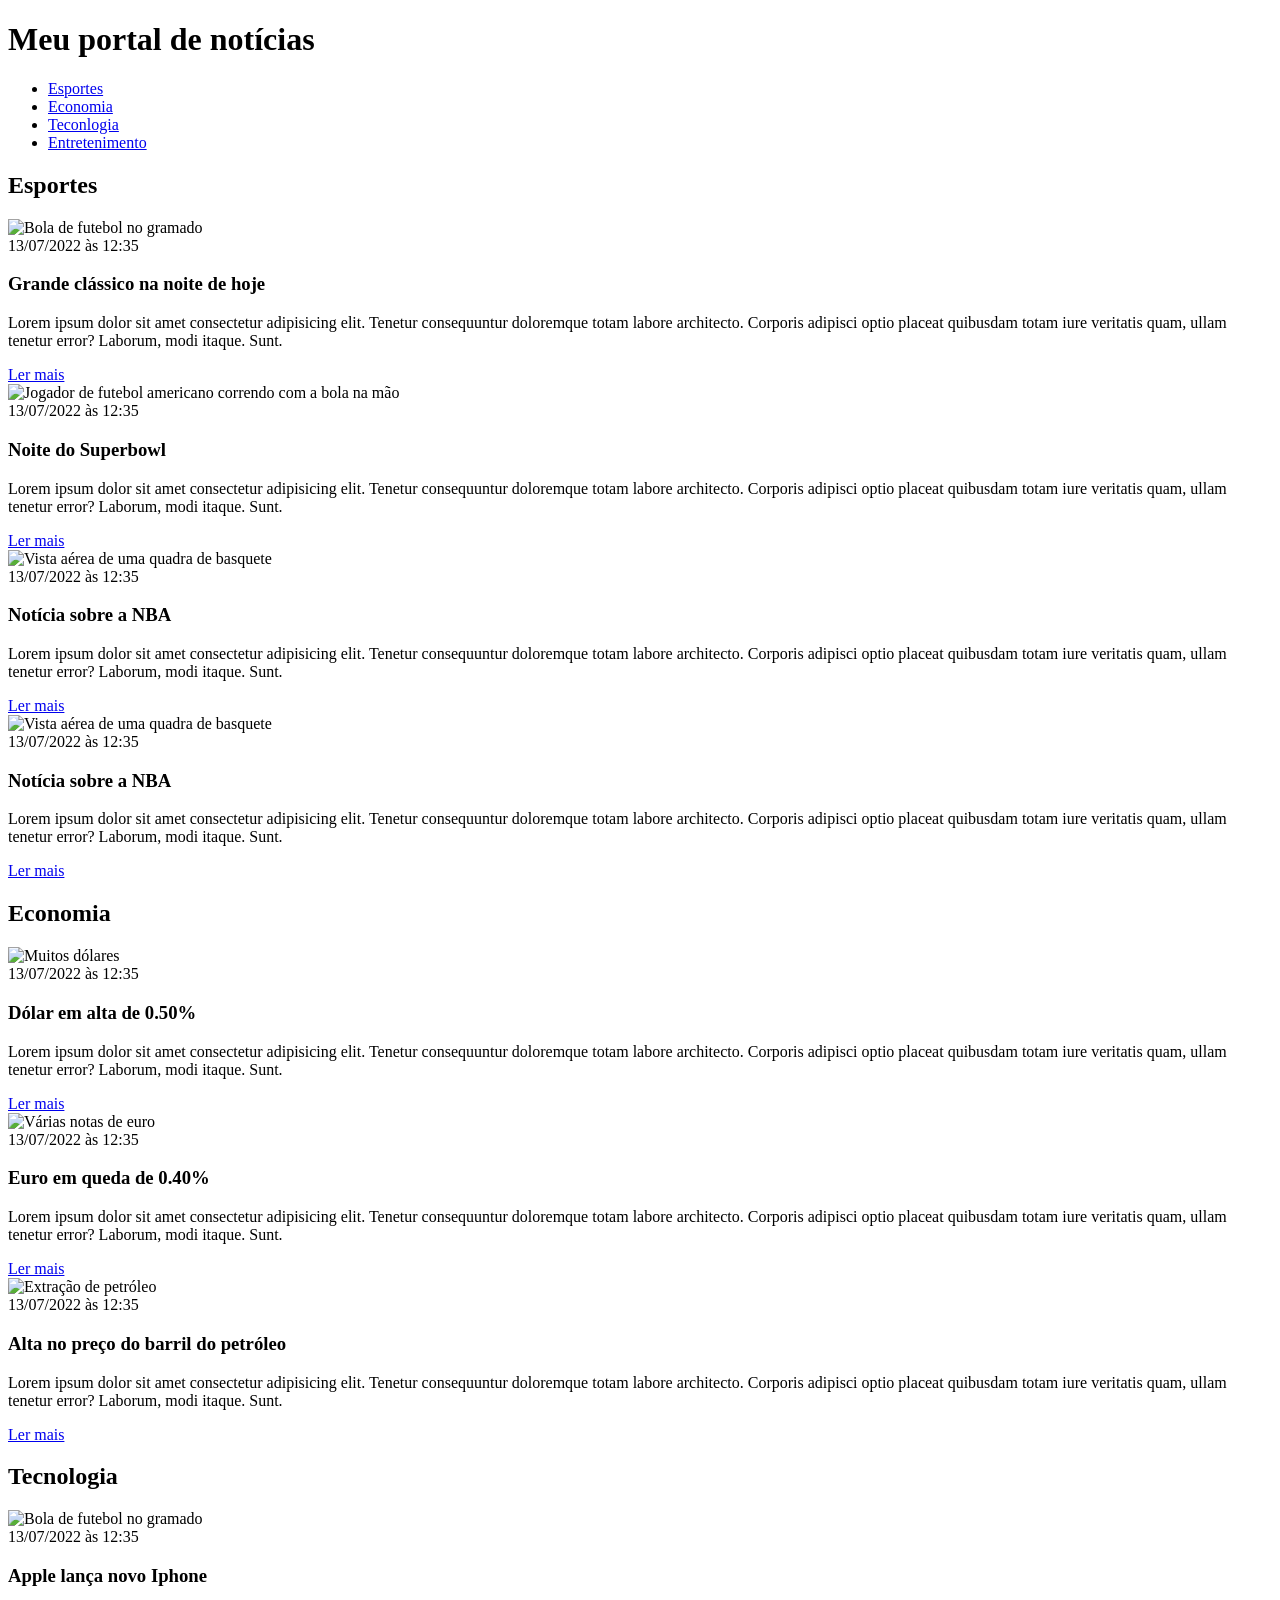
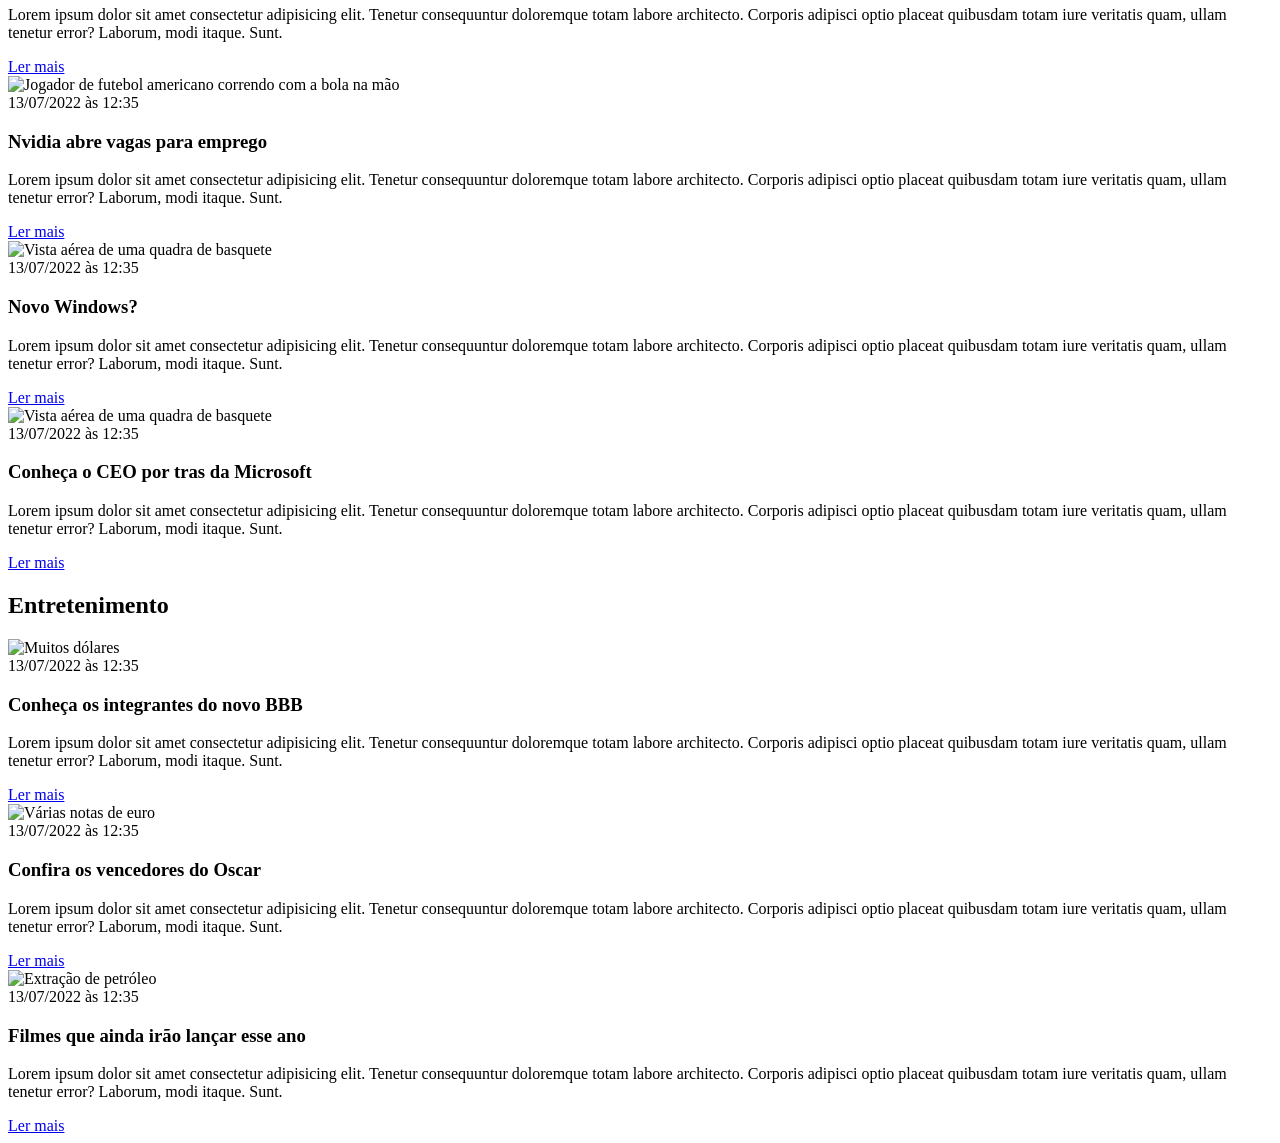
==== indexatividade.html @ 76e553b4 "Add files via upload" ====
<!DOCTYPE html>
<html lang="pt-BR">
<head>
    <meta charset="UTF-8">
    <meta http-equiv="X-UA-Compatible" content="IE=edge">
    <meta name="viewport" content="width=device-width, initial-scale=1.0">
    <title>Meu portal de notícias</title>
    <link rel="stylesheet" href="./main.css" />
</head>
<body>
    <header>
        <div class="container" >
            <h1>Meu portal de notícias</h1>
            <nav>
                <ul>
                    <li>
                        <a href="#sports" title="Ir para a seção de esportes">Esportes</a>
                    </li>
                    <li>
                        <a href="#economy" title="Ir para a seção de notícias">Economia</a>
                    </li>
                    <li>
                        <a href="#tecnologia" title="Ir para a seção de tecnologia">Teconlogia</a>
                    </li>
                    <li>
                        <a href="#entretenimento" title="Ir para a seção de tecnologia">Entretenimento</a>
                    </li>
                </ul>
            </nav>
        </div>
    </header>
    <section id="sports" >
        <div class="container" >
            <h2>Esportes</h2>
            <div class="articles" >
                <article>
                    <img src="./imagens/futebol.jpg" alt="Bola de futebol no gramado" />
                    <header>
                        <time class="creation-date">13/07/2022 às 12:35</time>
                    </header>
                    <h3>Grande clássico na noite de hoje</h3>
                    <p>
                        Lorem ipsum dolor sit amet consectetur adipisicing elit. Tenetur consequuntur doloremque totam labore architecto. Corporis adipisci optio placeat quibusdam totam iure veritatis quam, ullam tenetur error? Laborum, modi itaque. Sunt.
                    </p>
                    <a href="#" title="Leia a notícia completa">Ler mais</a>
                </article>
                <article>
                    <img src="./imagens/futebol-americano.jpg" alt="Jogador de futebol americano correndo com a bola na mão" />
                    <header>
                        <time>13/07/2022 às 12:35</time>
                    </header>
                    <h3>Noite do Superbowl</h3>
                    <p>
                        Lorem ipsum dolor sit amet consectetur adipisicing elit. Tenetur consequuntur doloremque totam labore architecto. Corporis adipisci optio placeat quibusdam totam iure veritatis quam, ullam tenetur error? Laborum, modi itaque. Sunt.
                    </p>
                    <a href="#" title="Leia a notícia completa">Ler mais</a>
                </article>
                <article>
                    <img src="./imagens/basquete.jpg" title="Vista aérea de uma quadra de basquete" />
                    <header>
                        <time>13/07/2022 às 12:35</time>
                    </header>
                    <h3>Notícia sobre a NBA</h3>
                    <p>
                        Lorem ipsum dolor sit amet consectetur adipisicing elit. Tenetur consequuntur doloremque totam labore architecto. Corporis adipisci optio placeat quibusdam totam iure veritatis quam, ullam tenetur error? Laborum, modi itaque. Sunt.
                    </p>
                    <a href="#" title="Leia a notícia completa">Ler mais</a>
                </article>
                <article>
                    <img src="./imagens/basquete.jpg" title="Vista aérea de uma quadra de basquete" />
                    <header>
                        <time>13/07/2022 às 12:35</time>
                    </header>
                    <h3>Notícia sobre a NBA</h3>
                    <p>
                        Lorem ipsum dolor sit amet consectetur adipisicing elit. Tenetur consequuntur doloremque totam labore architecto. Corporis adipisci optio placeat quibusdam totam iure veritatis quam, ullam tenetur error? Laborum, modi itaque. Sunt.
                    </p>
                    <a href="#" title="Leia a notícia completa">Ler mais</a>
                </article>
                </div>
            </div>
    </section>
    <section id="economy" >
        <div class="container" >
            <h2>Economia</h2>
            <div class="articles" >
                <article>
                    <img src="./imagens/dolares.jpg" alt="Muitos dólares" />
                    <header>
                        <time>13/07/2022 às 12:35</time>
                    </header>
                    <h3>Dólar em alta de 0.50%</h3>
                    <p>
                        Lorem ipsum dolor sit amet consectetur adipisicing elit. Tenetur consequuntur doloremque totam labore architecto. Corporis adipisci optio placeat quibusdam totam iure veritatis quam, ullam tenetur error? Laborum, modi itaque. Sunt.
                    </p>
                    <a href="#" title="Leia a notícia completa">Ler mais</a>
                </article>
                <article>
                    <img src="./imagens/euro.jpg" alt="Várias notas de euro" />
                    <header>
                        <time>13/07/2022 às 12:35</time>
                    </header>
                    <h3>Euro em queda de 0.40%</h3>
                    <p>
                        Lorem ipsum dolor sit amet consectetur adipisicing elit. Tenetur consequuntur doloremque totam labore architecto. Corporis adipisci optio placeat quibusdam totam iure veritatis quam, ullam tenetur error? Laborum, modi itaque. Sunt.
                    </p>
                    <a href="#" title="Leia a notícia completa">Ler mais</a>
                </article>
                <article>
                    <img src="./imagens/petroleo.jpg" alt="Extração de petróleo" />
                    <header>
                        <time>13/07/2022 às 12:35</time>
                    </header>
                    <h3>Alta no preço do barril do petróleo</h3>
                    <p>
                        Lorem ipsum dolor sit amet consectetur adipisicing elit. Tenetur consequuntur doloremque totam labore architecto. Corporis adipisci optio placeat quibusdam totam iure veritatis quam, ullam tenetur error? Laborum, modi itaque. Sunt.
                    </p>
                    <a href="#" title="Leia a notícia completa">Ler mais</a>
                </article>
            </div>
        </div>
    </section>

    <section id="tecnologia" >
        <div class="container" >
            <h2>Tecnologia</h2>
            <div class="articles" >
                <article>
                    <img src="./imagens/futebol.jpg" alt="Bola de futebol no gramado" />
                    <header>
                        <time class="creation-date">13/07/2022 às 12:35</time>
                    </header>
                    <h3>Apple lança novo Iphone</h3>
                    <p>
                        Lorem ipsum dolor sit amet consectetur adipisicing elit. Tenetur consequuntur doloremque totam labore architecto. Corporis adipisci optio placeat quibusdam totam iure veritatis quam, ullam tenetur error? Laborum, modi itaque. Sunt.
                    </p>
                    <a href="#" title="Leia a notícia completa">Ler mais</a>
                </article>
                <article>
                    <img src="./imagens/futebol-americano.jpg" alt="Jogador de futebol americano correndo com a bola na mão" />
                    <header>
                        <time>13/07/2022 às 12:35</time>
                    </header>
                    <h3>Nvidia abre vagas para emprego</h3>
                    <p>
                        Lorem ipsum dolor sit amet consectetur adipisicing elit. Tenetur consequuntur doloremque totam labore architecto. Corporis adipisci optio placeat quibusdam totam iure veritatis quam, ullam tenetur error? Laborum, modi itaque. Sunt.
                    </p>
                    <a href="#" title="Leia a notícia completa">Ler mais</a>
                </article>
                <article>
                    <img src="./imagens/basquete.jpg" title="Vista aérea de uma quadra de basquete" />
                    <header>
                        <time>13/07/2022 às 12:35</time>
                    </header>
                    <h3>Novo Windows?</h3>
                    <p>
                        Lorem ipsum dolor sit amet consectetur adipisicing elit. Tenetur consequuntur doloremque totam labore architecto. Corporis adipisci optio placeat quibusdam totam iure veritatis quam, ullam tenetur error? Laborum, modi itaque. Sunt.
                    </p>
                    <a href="#" title="Leia a notícia completa">Ler mais</a>
                </article>
                <article>
                    <img src="./imagens/basquete.jpg" title="Vista aérea de uma quadra de basquete" />
                    <header>
                        <time>13/07/2022 às 12:35</time>
                    </header>
                    <h3>Conheça o CEO por tras da Microsoft</h3>
                    <p>
                        Lorem ipsum dolor sit amet consectetur adipisicing elit. Tenetur consequuntur doloremque totam labore architecto. Corporis adipisci optio placeat quibusdam totam iure veritatis quam, ullam tenetur error? Laborum, modi itaque. Sunt.
                    </p>
                    <a href="#" title="Leia a notícia completa">Ler mais</a>
                </article>
                </div>
            </div>
    </section>

    <section id="entretenimento" >
        <div class="container" >
            <h2>Entretenimento</h2>
            <div class="articles" >
                <article>
                    <img src="./imagens/dolares.jpg" alt="Muitos dólares" />
                    <header>
                        <time>13/07/2022 às 12:35</time>
                    </header>
                    <h3>Conheça os integrantes do novo BBB</h3>
                    <p>
                        Lorem ipsum dolor sit amet consectetur adipisicing elit. Tenetur consequuntur doloremque totam labore architecto. Corporis adipisci optio placeat quibusdam totam iure veritatis quam, ullam tenetur error? Laborum, modi itaque. Sunt.
                    </p>
                    <a href="#" title="Leia a notícia completa">Ler mais</a>
                </article>
                <article>
                    <img src="./imagens/euro.jpg" alt="Várias notas de euro" />
                    <header>
                        <time>13/07/2022 às 12:35</time>
                    </header>
                    <h3>Confira os vencedores do Oscar</h3>
                    <p>
                        Lorem ipsum dolor sit amet consectetur adipisicing elit. Tenetur consequuntur doloremque totam labore architecto. Corporis adipisci optio placeat quibusdam totam iure veritatis quam, ullam tenetur error? Laborum, modi itaque. Sunt.
                    </p>
                    <a href="#" title="Leia a notícia completa">Ler mais</a>
                </article>
                <article>
                    <img src="./imagens/petroleo.jpg" alt="Extração de petróleo" />
                    <header>
                        <time>13/07/2022 às 12:35</time>
                    </header>
                    <h3>Filmes que ainda irão lançar esse ano</h3>
                    <p>
                        Lorem ipsum dolor sit amet consectetur adipisicing elit. Tenetur consequuntur doloremque totam labore architecto. Corporis adipisci optio placeat quibusdam totam iure veritatis quam, ullam tenetur error? Laborum, modi itaque. Sunt.
                    </p>
                    <a href="#" title="Leia a notícia completa">Ler mais</a>
                </article>
            </div>
        </div>
    </section>
</body>
</html>
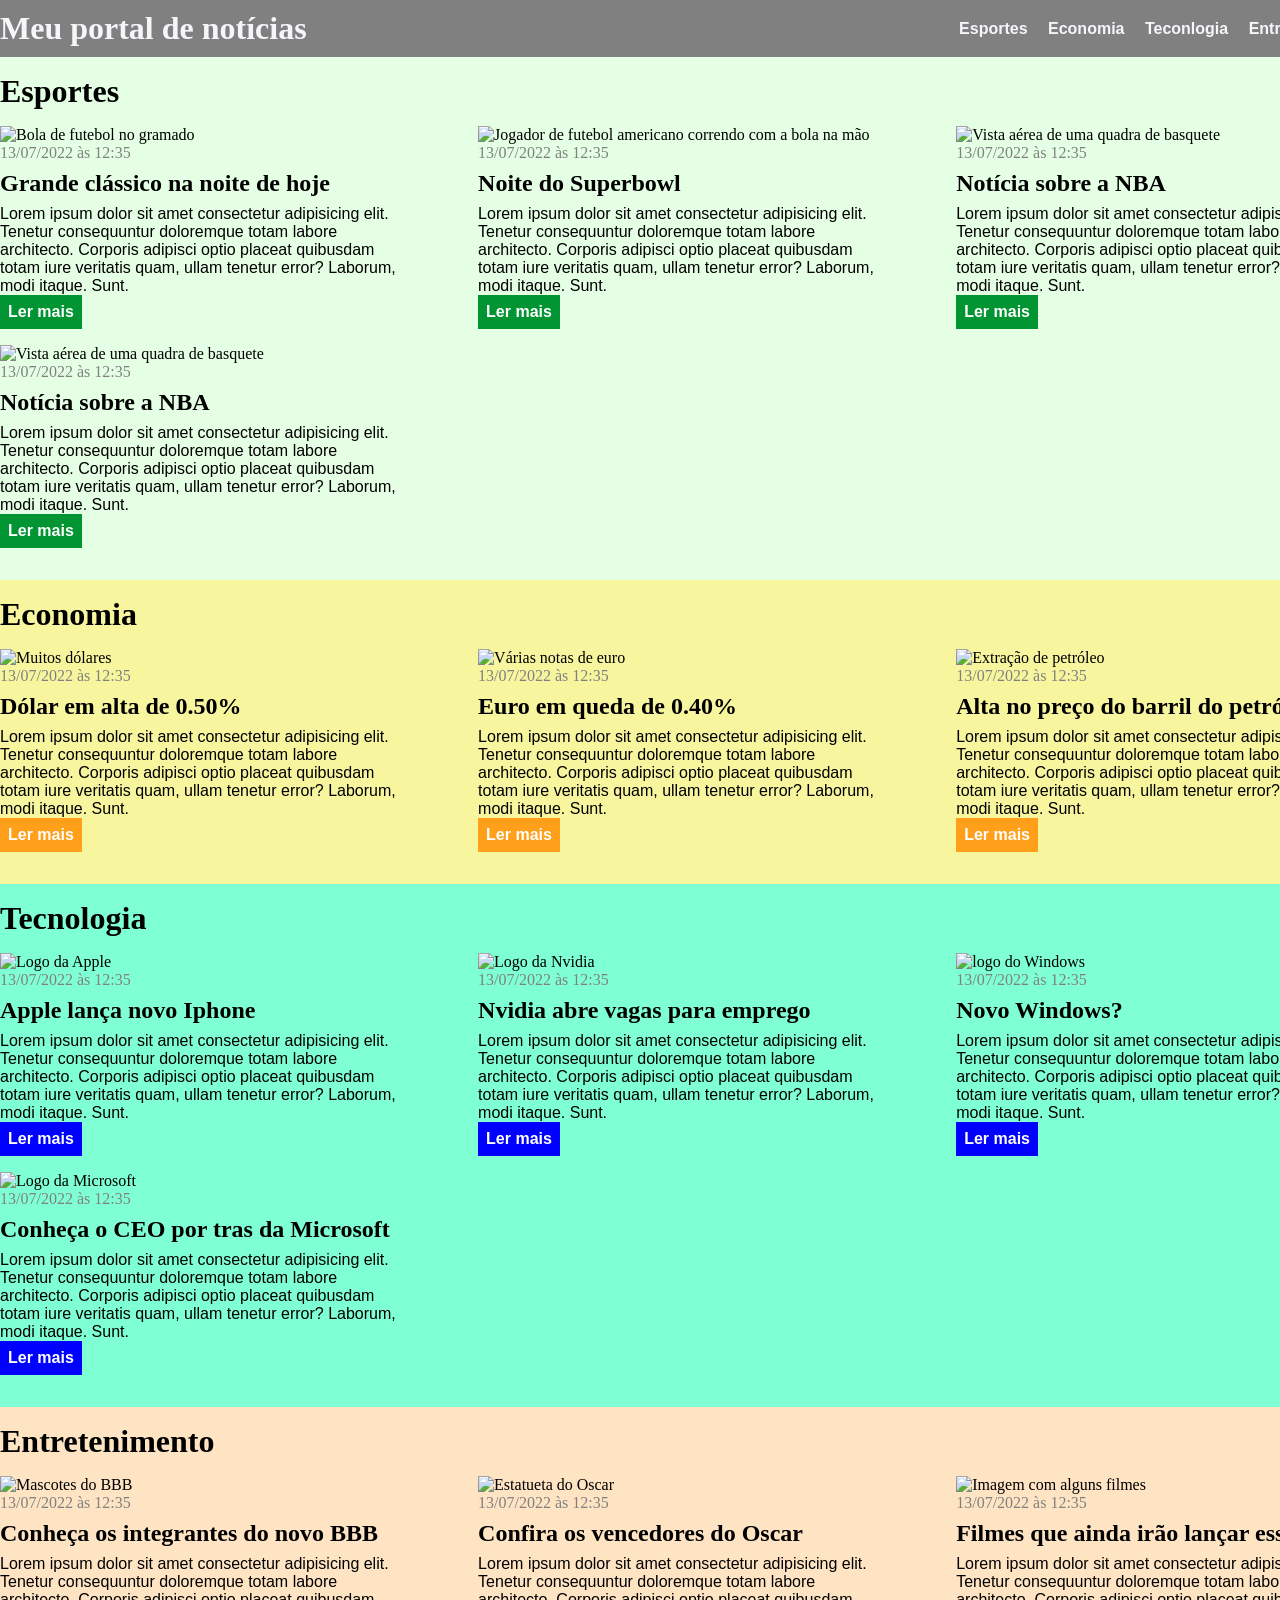
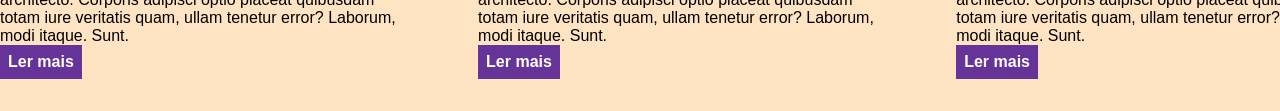
==== commit f8273d31: "Add files via upload" ====
--- a/indexatividade.html
+++ b/indexatividade.html
@@ -126,7 +126,7 @@
             <h2>Tecnologia</h2>
             <div class="articles" >
                 <article>
-                    <img src="./imagens/futebol.jpg" alt="Bola de futebol no gramado" />
+                    <img src="./imagens/apple.jpg" alt="Logo da Apple" />
                     <header>
                         <time class="creation-date">13/07/2022 às 12:35</time>
                     </header>
@@ -137,7 +137,7 @@
                     <a href="#" title="Leia a notícia completa">Ler mais</a>
                 </article>
                 <article>
-                    <img src="./imagens/futebol-americano.jpg" alt="Jogador de futebol americano correndo com a bola na mão" />
+                    <img src="./imagens/Nvidia-01.jpg" alt="Logo da Nvidia" />
                     <header>
                         <time>13/07/2022 às 12:35</time>
                     </header>
@@ -148,7 +148,7 @@
                     <a href="#" title="Leia a notícia completa">Ler mais</a>
                 </article>
                 <article>
-                    <img src="./imagens/basquete.jpg" title="Vista aérea de uma quadra de basquete" />
+                    <img src="./imagens/windowsjpg.jpg" title="logo do Windows" />
                     <header>
                         <time>13/07/2022 às 12:35</time>
                     </header>
@@ -159,7 +159,7 @@
                     <a href="#" title="Leia a notícia completa">Ler mais</a>
                 </article>
                 <article>
-                    <img src="./imagens/basquete.jpg" title="Vista aérea de uma quadra de basquete" />
+                    <img src="./imagens/microsoft-655x368.jpg" title="Logo da Microsoft" />
                     <header>
                         <time>13/07/2022 às 12:35</time>
                     </header>
@@ -178,7 +178,7 @@
             <h2>Entretenimento</h2>
             <div class="articles" >
                 <article>
-                    <img src="./imagens/dolares.jpg" alt="Muitos dólares" />
+                    <img src="./imagens/bbb.jpg" alt="Mascotes do BBB" />
                     <header>
                         <time>13/07/2022 às 12:35</time>
                     </header>
@@ -189,7 +189,7 @@
                     <a href="#" title="Leia a notícia completa">Ler mais</a>
                 </article>
                 <article>
-                    <img src="./imagens/euro.jpg" alt="Várias notas de euro" />
+                    <img src="./imagens/estatueta_do_oscar-251828.jpg" alt="Estatueta do Oscar" />
                     <header>
                         <time>13/07/2022 às 12:35</time>
                     </header>
@@ -200,7 +200,7 @@
                     <a href="#" title="Leia a notícia completa">Ler mais</a>
                 </article>
                 <article>
-                    <img src="./imagens/petroleo.jpg" alt="Extração de petróleo" />
+                    <img src="./imagens/filmes.jpg" alt="Imagem com alguns filmes" />
                     <header>
                         <time>13/07/2022 às 12:35</time>
                     </header>
--- a/main.css
+++ b/main.css
@@ -0,0 +1,120 @@
+* {
+    box-sizing: border-box;
+    margin: 0;
+    padding: 0;
+}
+
+body > header {
+    background-color:grey;
+    padding: 10px 0;
+    color: #f5f6fa
+}
+
+header .container {
+    display: flex;
+    align-items: center;
+    justify-content: space-between;
+}
+
+header li {
+    display: inline;
+    font-family: Arial, Helvetica, sans-serif;
+    font-weight: bold;
+    margin-left: 16px;
+}
+
+header li a {
+    color: #f5f6fa;
+    text-decoration: none;
+    
+}
+
+.container {
+    width: 1366px;
+    margin: 0 auto;
+}
+
+.articles {
+    display: flex;
+    flex-wrap: wrap;
+    justify-content: space-between;
+}
+
+.articles article img {
+    /* height: 180px;
+    */
+    width: 100%;
+}
+
+.articles article {
+    width: 30%;
+}
+
+section {
+    padding: 16px 0;
+}
+
+section h2,
+.articles article {
+    margin-bottom: 16px;
+}
+
+.articles article h3 {
+    margin-top: 8px;
+    margin-bottom: 8px;
+}
+
+.articles article a {
+    background-color: blue;
+    color: #fff;
+    padding: 8px;
+    display: inline-block;
+    text-decoration: none;
+    font-weight: bold;
+}   
+
+.articles article a:hover {
+    text-decoration: underline;
+}
+
+.articles article p,
+.articles article a {
+    font-family: Arial, Helvetica, sans-serif;
+}
+
+.articles article h3 {
+    font-size: 24px;
+}
+
+section h2 {
+    font-size: 32px;
+}
+
+#sports {
+    background-color: rgba(0, 2555, 0, 0.1);
+}
+
+#sports .articles article a {
+    background-color: #009432
+}
+
+#economy {
+    background-color: #f8f59f;
+}
+#economy .articles article a {
+    background-color: #ff9f1a;
+}
+
+#tecnologia {
+    background-color: aquamarine;
+}
+#entretenimento {
+    background-color: bisque;
+}
+
+#entretenimento .articles article a {
+    background-color: rebeccapurple;
+}
+time {
+    color: gray;
+}
